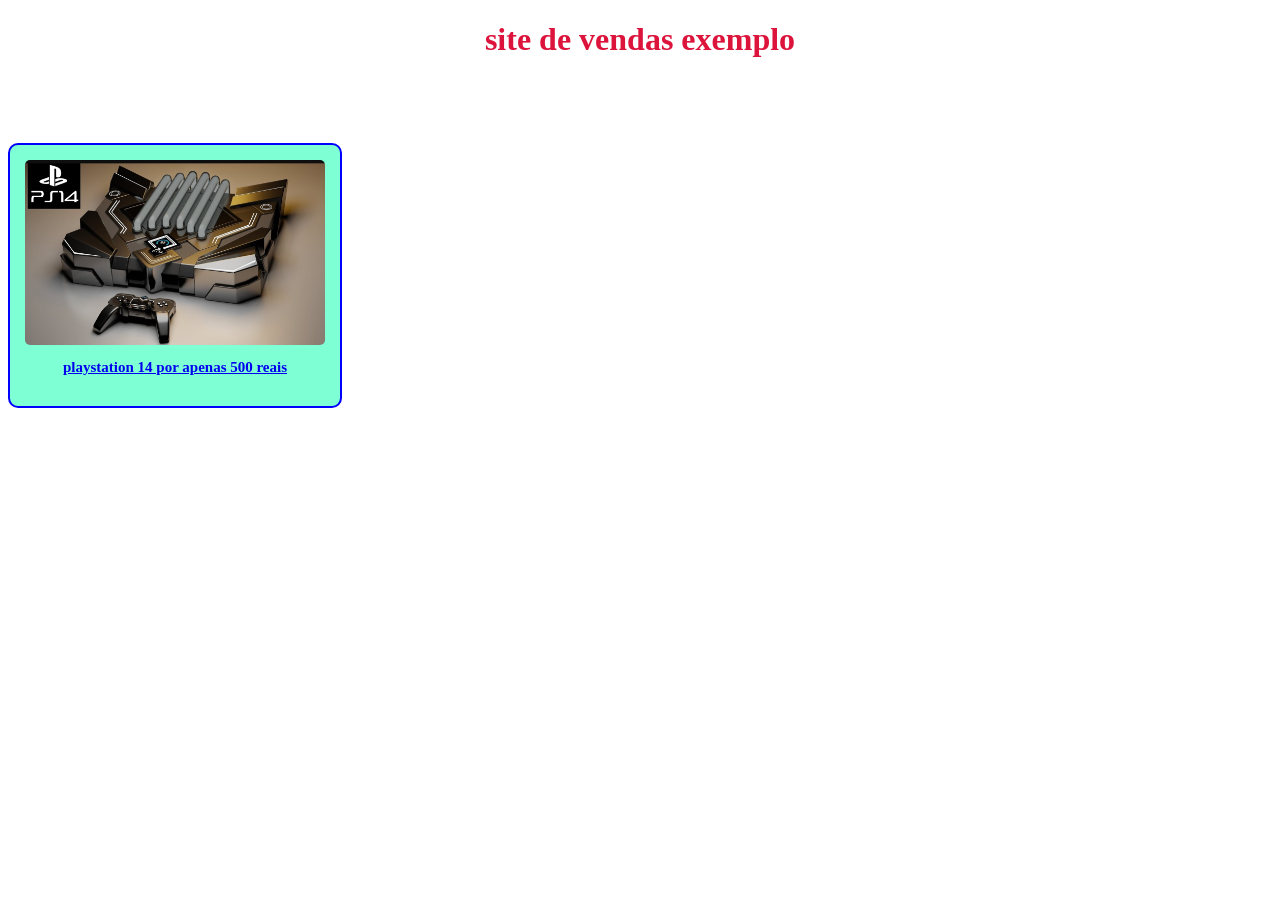
==== index.html @ 690c2240 "exemplo de site" ====
<!DOCTYPE html>
<html lang="en">

<head>
    <meta charset="UTF-8">
    <meta name="viewport" content="width=device-width, initial-scale=1.0">
    <title>projeto equipe</title>
    <style>
        .produto {
            width: 300px;
            border: 2px solid blue;
            border-radius: 10px;
            padding: 15px;
            text-align: center;
            background-color: aquamarine;
        }

        .produto img {
            width: 100%;
            height: auto;
            border-radius: 5px;
        }

        p {
            margin-top: 10px;

            font-weight: bold;
            font-size: 15px;
        }

        h1 {
            height: 100px;
            text-align: center;
            color: crimson;
        }
    </style>


</head>

<body>
<h1>site de vendas exemplo</h1>
    <div class="produto">
        <img src="img/produto.jpg" alt="produto img">
        <p><a href="produto1.html"> playstation 14 por apenas 500 reais</a></p>

    </div>





</body>

</html>
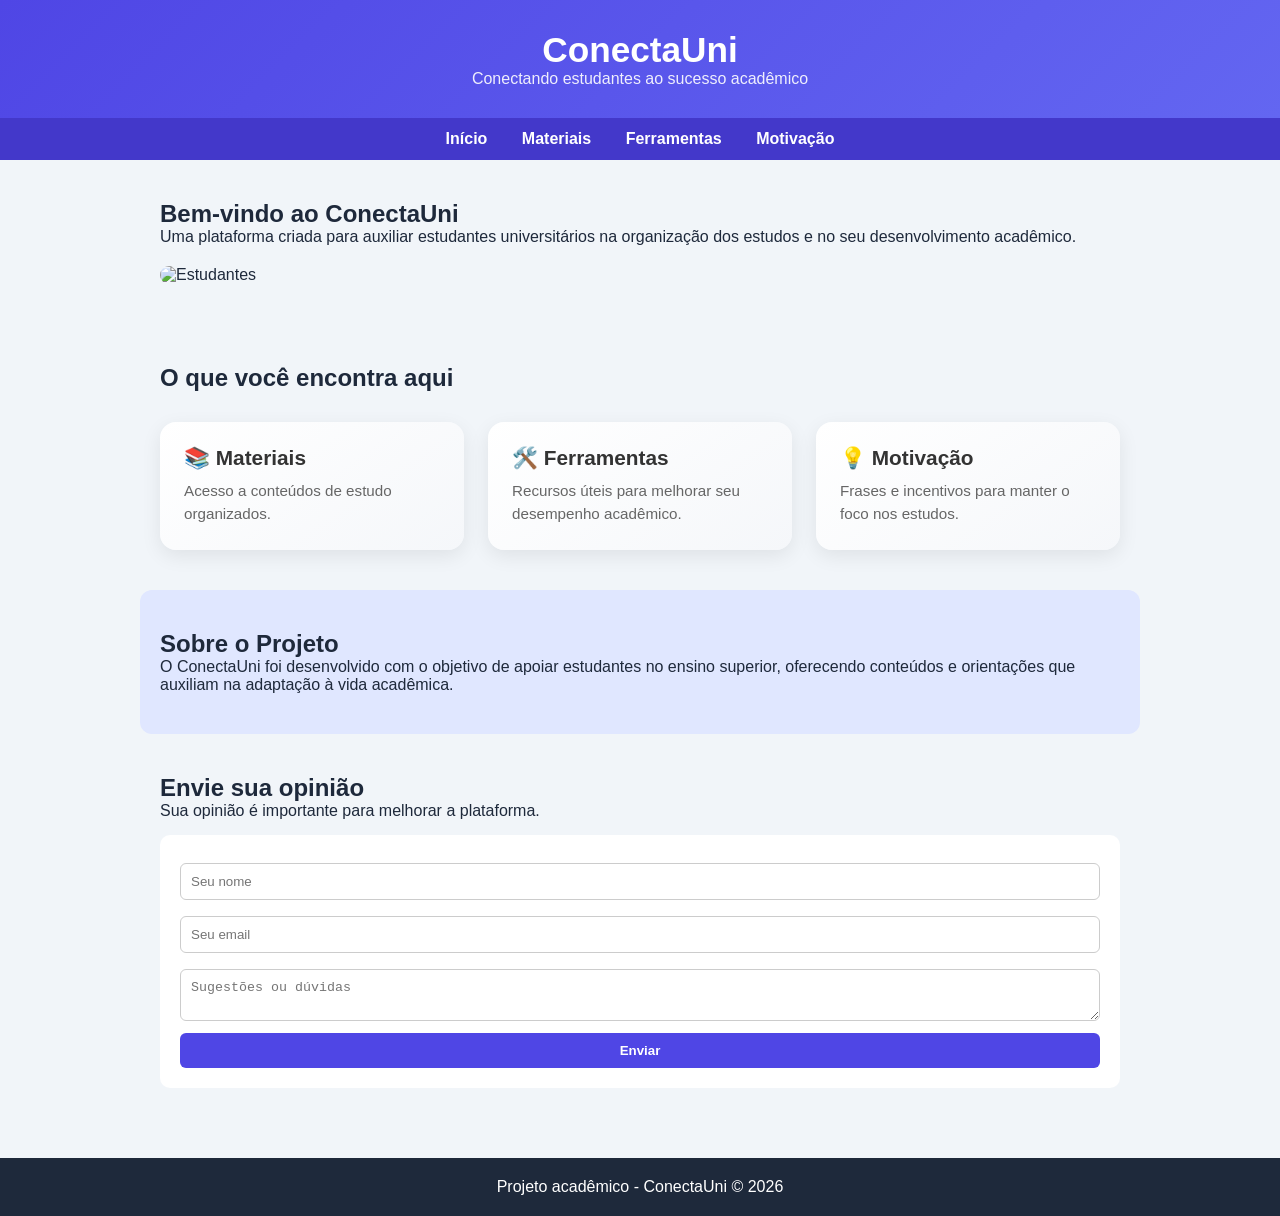
==== commit 45399ffc: "Adicionando Index - Lucas" ====
--- a/index.html
+++ b/index.html
@@ -1,55 +1,83 @@
 <!DOCTYPE html>
-<html lang="en">
-
+<link rel="stylesheet" href="style.css">
 <head>
-    <meta charset="UTF-8">
-    <meta name="viewport" content="width=device-width, initial-scale=1.0">
-    <title>projeto equipe</title>
-    <style>
-        .produto {
-            width: 300px;
-            border: 2px solid blue;
-            border-radius: 10px;
-            padding: 15px;
-            text-align: center;
-            background-color: aquamarine;
-        }
-
-        .produto img {
-            width: 100%;
-            height: auto;
-            border-radius: 5px;
-        }
-
-        p {
-            margin-top: 10px;
-
-            font-weight: bold;
-            font-size: 15px;
-        }
-
-        h1 {
-            height: 100px;
-            text-align: center;
-            color: crimson;
-        }
-    </style>
-
-
+<title>ConectaUni - Início</title>
 </head>
 
 <body>
-<h1>site de vendas exemplo</h1>
-    <div class="produto">
-        <img src="img/produto.jpg" alt="produto img">
-        <p><a href="produto1.html"> playstation 14 por apenas 500 reais</a></p>
 
+<header>
+    <h1>ConectaUni</h1>
+    <p>Conectando estudantes ao sucesso acadêmico</p>
+</header>
+
+<nav>
+    <a href="index.html">Início</a>
+    <a href="materiais.html">Materiais</a>
+    <a href="ferramentas.html">Ferramentas</a>
+    <a href="motivacao.html">Motivação</a>
+</nav>
+
+<!-- HERO (parte principal) -->
+<section class="hero">
+    <div class="hero-text">
+        <h2>Bem-vindo ao ConectaUni</h2>
+        <p>
+            Uma plataforma criada para auxiliar estudantes universitários na 
+            organização dos estudos e no seu desenvolvimento acadêmico.
+        </p>
     </div>
 
+    <img src="https://images.unsplash.com/photo-1523240795612-9a054b0db644" alt="Estudantes" width="350">
+</section>
 
+<!-- FUNCIONALIDADES -->
+<section>
+    <h2>O que você encontra aqui</h2>
 
+    <div class="cards">
+        <div class="card">
+            <h3>📚 Materiais</h3>
+            <p>Acesso a conteúdos de estudo organizados.</p>
+        </div>
 
+        <div class="card">
+            <h3>🛠️ Ferramentas</h3>
+            <p>Recursos úteis para melhorar seu desempenho acadêmico.</p>
+        </div>
+
+        <div class="card">
+            <h3>💡 Motivação</h3>
+            <p>Frases e incentivos para manter o foco nos estudos.</p>
+        </div>
+    </div>
+</section>
+
+<!-- SOBRE O PROJETO -->
+<section class="sobre">
+    <h2>Sobre o Projeto</h2>
+    <p>
+        O ConectaUni foi desenvolvido com o objetivo de apoiar estudantes no ensino superior,
+        oferecendo conteúdos e orientações que auxiliam na adaptação à vida acadêmica.
+    </p>
+</section>
+
+<!-- FORMULÁRIO -->
+<section>
+    <h2>Envie sua opinião</h2>
+    <p>Sua opinião é importante para melhorar a plataforma.</p>
+
+    <form>
+        <input type="text" placeholder="Seu nome" required>
+        <input type="email" placeholder="Seu email" required>
+        <textarea placeholder="Sugestões ou dúvidas"></textarea>
+        <button type="submit">Enviar</button>
+    </form>
+</section>
+
+<footer>
+    <p>Projeto acadêmico - ConectaUni © 2026</p>
+</footer>
 
 </body>
-
-</html>+</html>
--- a/style.css
+++ b/style.css
@@ -0,0 +1,305 @@
+* {
+    margin: 0;
+    padding: 0;
+    box-sizing: border-box;
+}
+
+body {
+    font-family: 'Segoe UI', Arial, sans-serif;
+    background: #f1f5f9;
+    color: #1e293b;
+}
+
+/* HEADER */
+header {
+    background: linear-gradient(135deg, #4f46e5, #6366f1);
+    color: white;
+    text-align: center;
+    padding: 30px 20px;
+}
+
+header h1 {
+    font-size: 2.2rem;
+}
+
+header p {
+    opacity: 0.9;
+}
+
+/* NAV */
+nav {
+    background: #4338ca;
+    text-align: center;
+    padding: 12px;
+}
+
+nav a {
+    color: white;
+    margin: 0 15px;
+    text-decoration: none;
+    font-weight: bold;
+}
+
+nav a:hover {
+    text-decoration: underline;
+}
+
+/* SEÇÕES */
+section {
+    padding: 40px 20px;
+    max-width: 1000px;
+    margin: auto;
+}
+
+/* HERO */
+.hero {
+    display: flex;
+    align-items: center;
+    justify-content: space-between;
+    gap: 20px;
+    flex-wrap: wrap;
+}
+
+.hero img {
+    border-radius: 10px;
+}
+
+.cards {
+    display: flex;
+    gap: 24px;
+    flex-wrap: wrap;
+    margin-top: 30px;
+}
+
+/* CARD */
+.card {
+    text-decoration: none;
+    color: inherit;
+    display: block;
+    background: linear-gradient(145deg, #ffffff, #f5f7fa);
+    padding: 24px;
+    border-radius: 16px;
+    flex: 1;
+    min-width: 260px;
+    box-shadow: 0 6px 20px rgba(0,0,0,0.08);
+    transition: all 0.3s ease;
+    position: relative;
+    overflow: hidden;
+}
+
+/* hover card */
+.card:hover {
+    transform: translateY(-8px) scale(1.02);
+    box-shadow: 0 12px 30px rgba(0,0,0,0.15);
+}
+
+/* titulo card */
+.card h3 {
+    margin-bottom: 10px;
+    font-size: 1.3rem;
+    color: #333;
+}
+
+/* texto card */
+.card p {
+    color: #666;
+    line-height: 1.5;
+    font-size: 0.95rem;
+}
+
+/* SOBRE */
+.sobre {
+    background: #e0e7ff;
+    border-radius: 12px;
+}
+
+/* FORMULARIO */
+form {
+    background: white;
+    padding: 20px;
+    border-radius: 10px;
+    margin-top: 15px;
+}
+
+input, textarea {
+    width: 100%;
+    padding: 10px;
+    margin: 8px 0;
+    border-radius: 6px;
+    border: 1px solid #ccc;
+}
+
+button {
+    background: #4f46e5;
+    color: white;
+    border: none;
+    padding: 10px;
+    width: 100%;
+    border-radius: 6px;
+    cursor: pointer;
+    font-weight: bold;
+}
+
+button:hover {
+    background: #4338ca;
+}
+
+/* FOOTER */
+footer {
+    background: #1e293b;
+    color: white;
+    text-align: center;
+    padding: 20px;
+    margin-top: 30px;
+}
+
+/* FERRAMENTAS */
+
+/* Espaçamento 1 */
+.categoria-ferramentas {
+    margin-bottom: 40px;
+    font-family: sans-serif;
+}
+
+/* Estilização titulo */
+.categoria-ferramentas h3 {
+    color: #333;
+    border-bottom: 2px solid #eee;
+    padding-bottom: 10px;
+    margin-bottom: 15px;
+}
+
+/* Configuração lista */
+.categoria-ferramentas ul {
+    list-style: none;
+    padding: 0;
+}
+
+/* Espaçamento 2 */
+.categoria-ferramentas li {
+    margin-bottom: 12px;
+    line-height: 1.6;
+    color: #555;
+}
+
+/* Estilização dos links */
+.categoria-ferramentas a {
+    text-decoration: none;
+    color: #007bff;
+    transition: 0.2s;
+}
+
+.categoria-ferramentas a:hover {
+    text-decoration: underline;
+    color: #0056b3;
+}
+
+/* MATERIAL 1 */
+.manual-nota10 {
+    background-color: #f0f4f8;
+    padding: 30px;
+    border-radius: 8px;
+    font-family: sans-serif;
+    color: #1a1a1a;
+}
+
+.topico h3 {
+    font-size: 1.6rem;
+    font-weight: bold;
+    margin-bottom: 5px;
+    color: #0d1117;
+}
+
+.topico p {
+    font-size: 1.1rem;
+    margin: 0;
+    color: #333;
+}
+
+/* MATERIAL 2 */
+.manual-rotina {
+    background-color: #f4f7f6;
+    padding: 30px;
+    border-radius: 15px;
+    font-family: 'Segoe UI', sans-serif;
+}
+
+.exemplo-agenda {
+    margin-top: 40px;
+    background: white;
+    padding: 20px;
+    border-radius: 10px;
+    box-shadow: 0 4px 6px rgba(0,0,0,0.05);
+}
+
+.exemplo-agenda h3 {
+    text-align: center;
+    color: #3498db;
+    margin-bottom: 20px;
+}
+
+table {
+    width: 100%;
+    border-collapse: collapse;
+    margin-bottom: 15px;
+}
+
+th, td {
+    padding: 12px;
+    text-align: left;
+    border-bottom: 1px solid #eee;
+}
+
+th {
+    background-color: #3498db;
+    color: white;
+    font-weight: 600;
+}
+
+tr:hover {
+    background-color: #f9f9f9;
+}
+
+.dica-agenda {
+    font-size: 0.9rem;
+    color: #7f8c8d;
+    font-style: italic;
+    text-align: center;
+}
+
+/* MATERIAL 3 */
+.manual-selva {
+    max-width: 800px;
+    margin: 20px auto;
+    padding: 40px;
+    background-color: #f8fbff; /* Azul clarinho sutil */
+    border-radius: 12px;
+    box-shadow: 0 4px 12px rgba(0,0,0,0.05);
+    font-family: 'Inter', -apple-system, sans-serif;
+}
+
+.topico {
+    margin-bottom: 35px;
+    border-left: 4px solid #3498db; /* Barra de destaque lateral */
+    padding-left: 20px;
+}
+
+.topico h3 {
+    font-size: 1.4rem;
+    font-weight: 700;
+    color: #2c3e50;
+    margin-bottom: 8px;
+    letter-spacing: -0.5px;
+}
+
+.topico p {
+    font-size: 1.1rem;
+    color: #546e7a;
+    line-height: 1.6;
+    margin: 0;
+}
+
+.topico:hover {
+    border-left-color: #2ecc71; /* Muda para verde ao interagir */
+    transition: 0.3s;
+}
